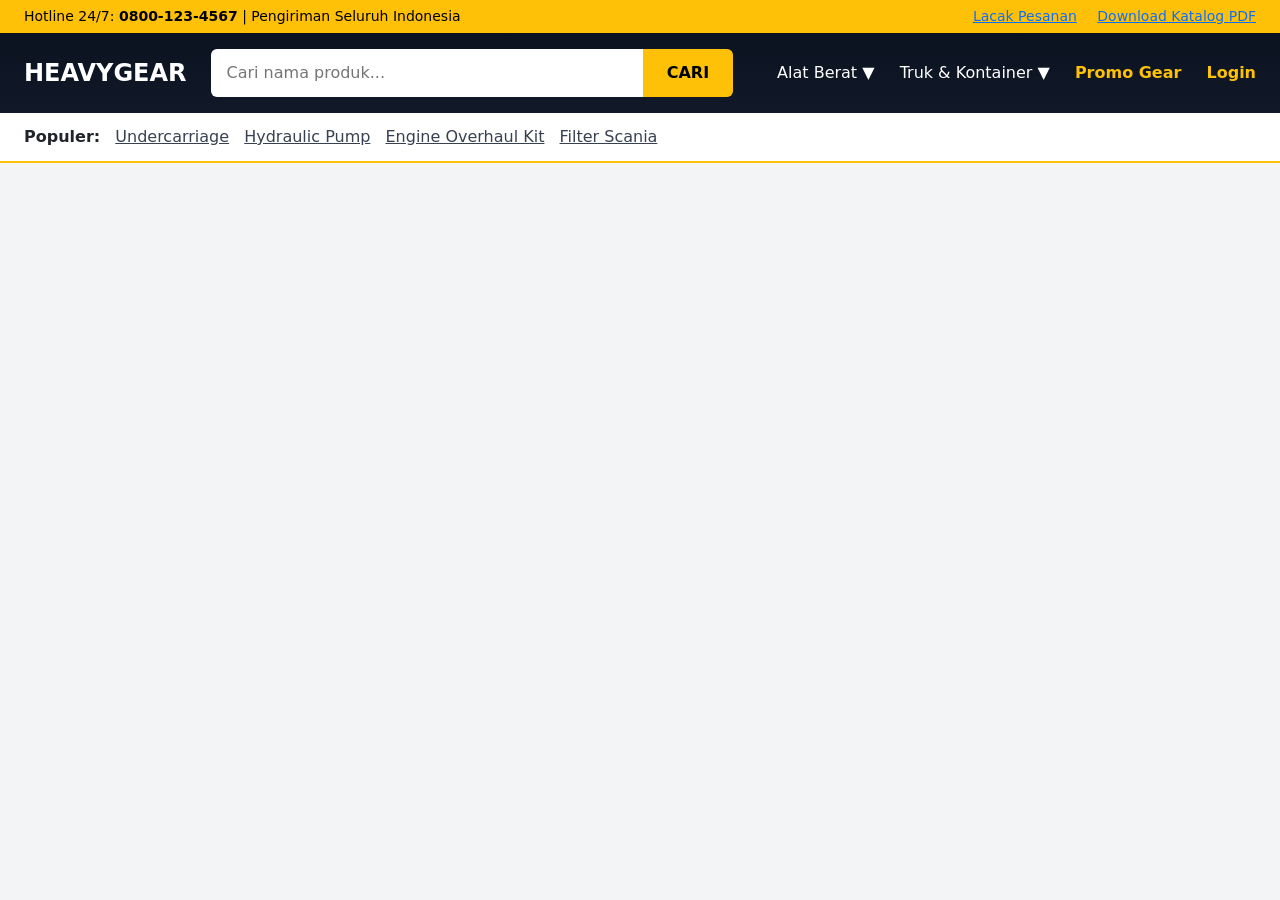
==== index.html @ 9221ed4e "update nav bar and themes" ====
<!DOCTYPE html>
<html lang="id">
<head>
<meta charset="UTF-8">
<meta name="viewport" content="width=device-width, initial-scale=1">
<title>Toko Sparepart Alat Berat</title>
<link href="https://cdn.jsdelivr.net/npm/bootstrap@5.3.2/dist/css/bootstrap.min.css" rel="stylesheet">
<link rel="stylesheet" href="assets/css/main.css">
</head>
<body>

<div id="navbar"></div>

<div class="container my-3">
  <div id="filter-bar"></div>
  <div class="row g-3" id="product-grid"></div>
</div>

<script type="module" src="assets/js/app.js"></script>
</body>
</html>
---- assets/css/main.css ----
:root {
  --primary-yellow: #ffc107;
  --dark-bg: #0b1220;
  --dark-bg-2: #111827;
  --text-light: #ffffff;
  --text-muted: #9ca3af;
}

/* RESET */
body {
  margin: 0;
  background: #f3f4f6;
  font-family: system-ui, -apple-system, BlinkMacSystemFont;
}

/* TOP INFO BAR */
.top-bar {
  background: var(--primary-yellow);
  color: #000;
  font-size: 14px;
  padding: 6px 24px;
  display: flex;
  justify-content: space-between;
}

/* HEADER */
.header {
  background: linear-gradient(
          180deg,
          var(--dark-bg),
          var(--dark-bg-2)
  );
  padding: 16px 24px;
}

/* BRAND */
.brand {
  font-size: 24px;
  font-weight: 800;
  color: var(--text-light);
}

/* SEARCH */
.search-container {
  display: flex;
  flex: 1;
  margin: 0 24px;
}

.search-container input {
  flex: 1;
  padding: 12px 16px;
  border-radius: 6px 0 0 6px;
  border: none;
}

.search-container button {
  background: var(--primary-yellow);
  color: #000;
  font-weight: 700;
  padding: 0 24px;
  border: none;
  border-radius: 0 6px 6px 0;
}

/* NAV LINKS */
.nav-links a {
  color: var(--text-light);
  margin-left: 20px;
  text-decoration: none;
  font-weight: 500;
}

.nav-links a.highlight {
  color: var(--primary-yellow);
  font-weight: 700;
}

/* POPULAR */
.popular {
  background: #fff;
  padding: 12px 24px;
  border-bottom: 2px solid var(--primary-yellow);
}

.popular span {
  font-weight: 600;
}

.popular a {
  margin-left: 10px;
  color: #374151;
  text-decoration: underline;
}

/* PRODUCT CARD */
.card {
  border-radius: 10px;
}

.price {
  color: #f97316;
  font-weight: 700;
}

.btn-order {
  background: var(--primary-yellow);
  color: #000;
  font-weight: 700;
  border-radius: 6px;
  border: 1px solid #eab308;
  padding: 8px 12px;
  transition: all 0.2s ease;
}

.btn-order:hover {
  background: #eab308;
  color: #000;
  transform: translateY(-1px);
}
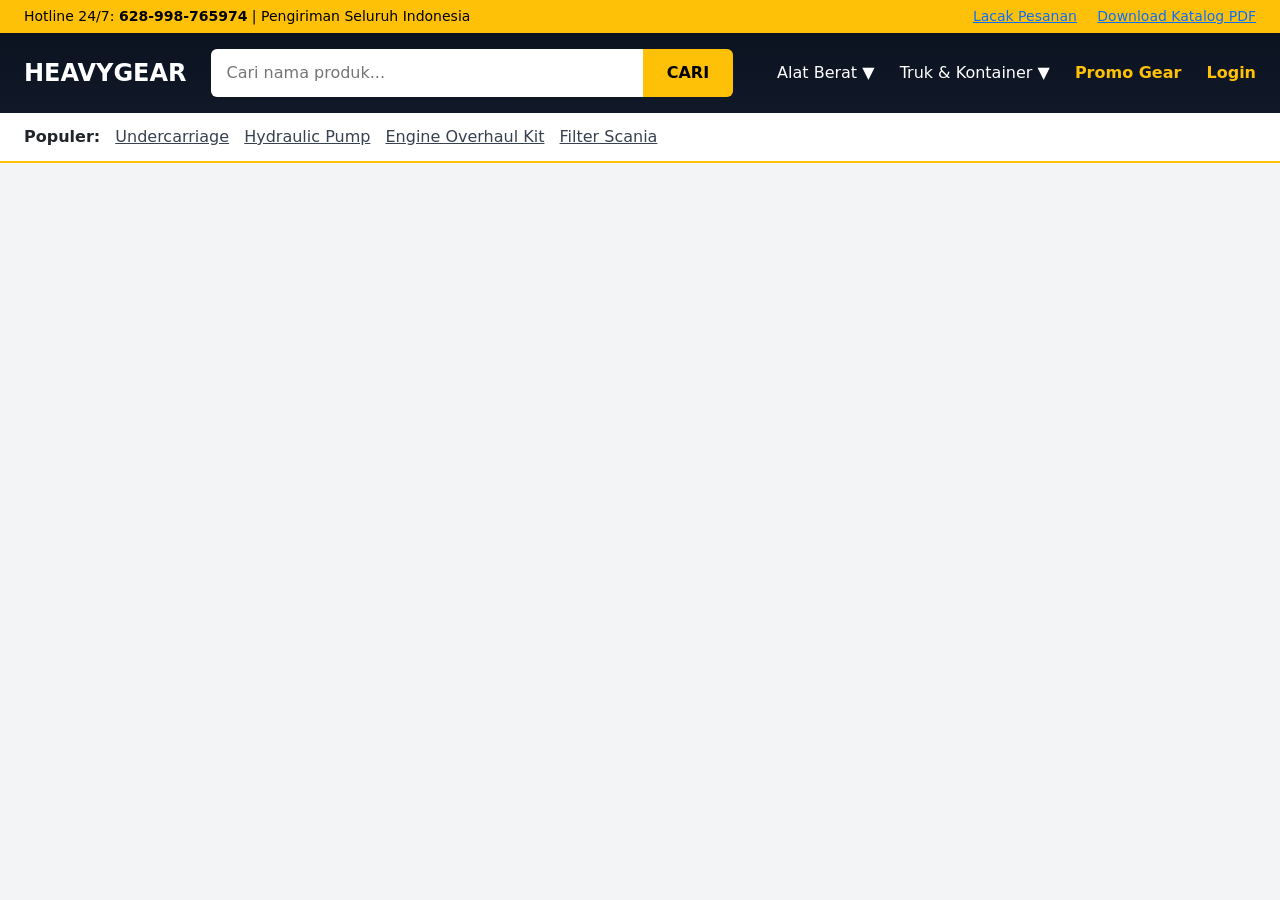
==== commit 04aa7f50: "- add lazzy load with IntersectionObserver - add loader when on load" ====
--- a/index.html
+++ b/index.html
@@ -14,6 +14,10 @@
 <div class="container my-3">
   <div id="filter-bar"></div>
   <div class="row g-3" id="product-grid"></div>
+  <div id="loader" class="text-center my-4 d-none">
+    <span class="spinner-border spinner-border-sm"></span>
+    <span class="ms-2">Memuat produk...</span>
+  </div>
 </div>
 
 <script type="module" src="assets/js/app.js"></script>
--- a/assets/css/main.css
+++ b/assets/css/main.css
@@ -103,6 +103,19 @@
   font-weight: 700;
 }
 
+.badge-category {
+  display: inline-block;
+  background: #1f2937;
+  color: #facc15;
+  font-size: 11px;
+  font-weight: 700;
+  padding: 4px 8px;
+  border-radius: 4px;
+  margin-bottom: 6px;
+  text-transform: uppercase;
+  letter-spacing: 0.4px;
+}
+
 .btn-order {
   background: var(--primary-yellow);
   color: #000;
@@ -118,3 +131,15 @@
   color: #000;
   transform: translateY(-1px);
 }
+
+.card-footer .btn {
+  font-weight: 600;
+  border-radius: 8px;
+  text-transform: none !important;
+}
+
+/* LOADER */
+#loader {
+  color: #374151;
+  font-size: 14px;
+}
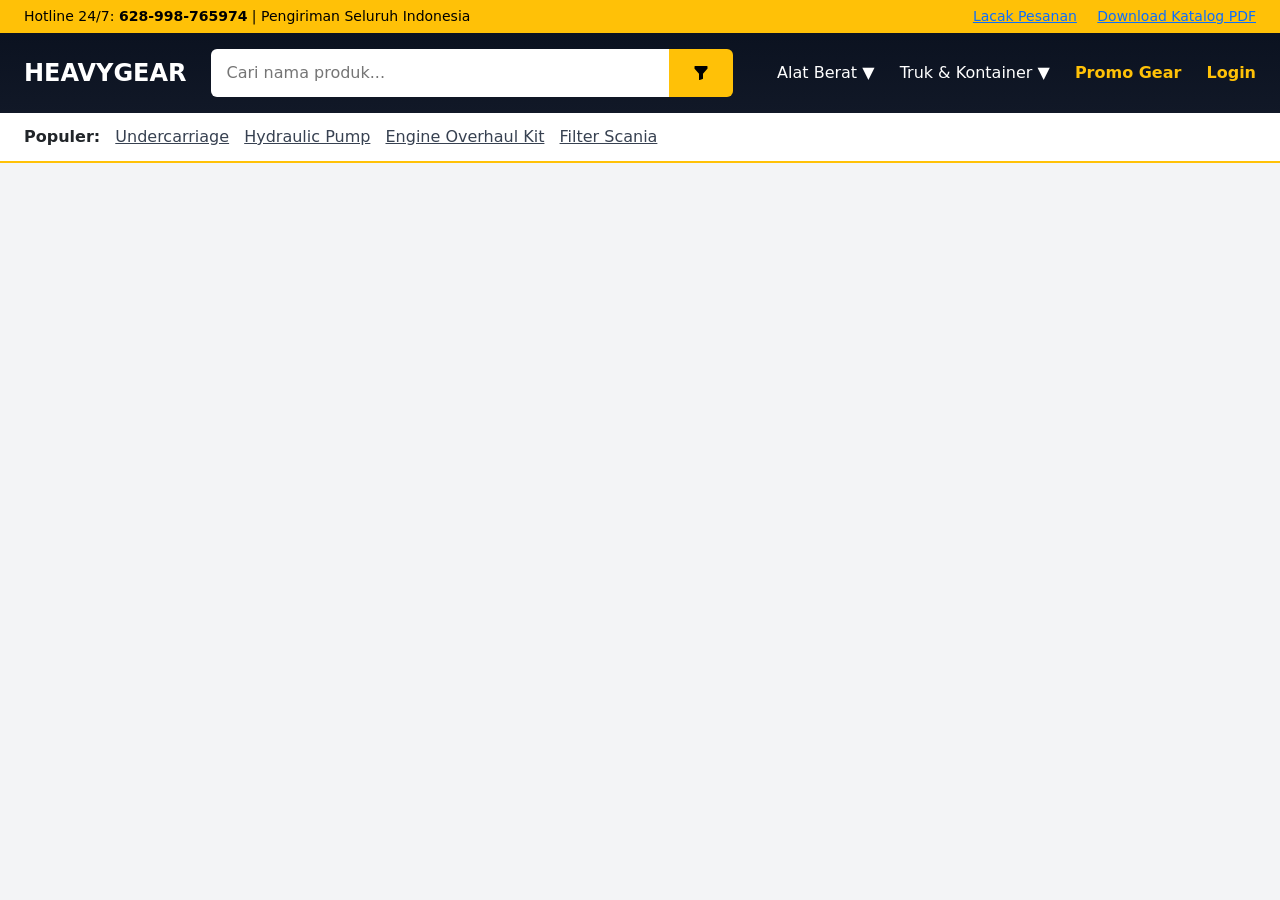
==== commit 2c924af3: "- add filter by kategori and price - add filter dialog - add logo" ====
--- a/index.html
+++ b/index.html
@@ -6,6 +6,9 @@
 <title>Toko Sparepart Alat Berat</title>
 <link href="https://cdn.jsdelivr.net/npm/bootstrap@5.3.2/dist/css/bootstrap.min.css" rel="stylesheet">
 <link rel="stylesheet" href="assets/css/main.css">
+<link rel="icon" href="assets/images/logo-transparant.png" type="image/x-icon">
+<link rel="shortcut icon" href="assets/images/logo-transparant.png" type="image/x-icon">
+<link rel="apple-touch-icon" sizes="180x180" href="assets/images/apple-touch-icon.png">
 </head>
 <body>
 
@@ -13,13 +16,16 @@
 
 <div class="container my-3">
   <div id="filter-bar"></div>
-  <div class="row g-3" id="product-grid"></div>
+  <div id="filterDialog"></div>
   <div id="loader" class="text-center my-4 d-none">
     <span class="spinner-border spinner-border-sm"></span>
     <span class="ms-2">Memuat produk...</span>
   </div>
+  <div class="row g-3" id="product-grid"></div>
 </div>
 
 <script type="module" src="assets/js/app.js"></script>
+<script src="https://cdn.jsdelivr.net/npm/@popperjs/core@2.11.8/dist/umd/popper.min.js"></script>
+<script src="https://cdn.jsdelivr.net/npm/bootstrap@5.3.2/dist/js/bootstrap.min.js"></script>
 </body>
 </html>
--- a/assets/css/main.css
+++ b/assets/css/main.css
@@ -11,6 +11,16 @@
   margin: 0;
   background: #f3f4f6;
   font-family: system-ui, -apple-system, BlinkMacSystemFont;
+}
+
+/* Filter Icon */
+.filter-icon {
+  display: inline-block;
+  width: 16px;
+  height: 16px;
+  background-color: currentColor;
+  -webkit-mask: url("data:image/svg+xml,%3Csvg xmlns='http://www.w3.org/2000/svg' viewBox='0 0 16 16'%3E%3Cpath d='M1.5 1.5A.5.5 0 0 1 2 1h12a.5.5 0 0 1 .5.5v2a.5.5 0 0 1-.128.334L10 8.692V13.5a.5.5 0 0 1-.342.474l-3 1A.5.5 0 0 1 6 14.5V8.692L1.628 3.834A.5.5 0 0 1 1.5 3.5v-2z'/%3E%3C/svg%3E") no-repeat center / contain;
+  mask: url("data:image/svg+xml,%3Csvg xmlns='http://www.w3.org/2000/svg' viewBox='0 0 16 16'%3E%3Cpath d='M1.5 1.5A.5.5 0 0 1 2 1h12a.5.5 0 0 1 .5.5v2a.5.5 0 0 1-.128.334L10 8.692V13.5a.5.5 0 0 1-.342.474l-3 1A.5.5 0 0 1 6 14.5V8.692L1.628 3.834A.5.5 0 0 1 1.5 3.5v-2z'/%3E%3C/svg%3E") no-repeat center / contain;
 }
 
 /* TOP INFO BAR */
@@ -143,3 +153,12 @@
   color: #374151;
   font-size: 14px;
 }
+
+.modal-content {
+  border-radius: 12px;
+}
+
+.modal-title {
+  font-weight: 600;
+}
+
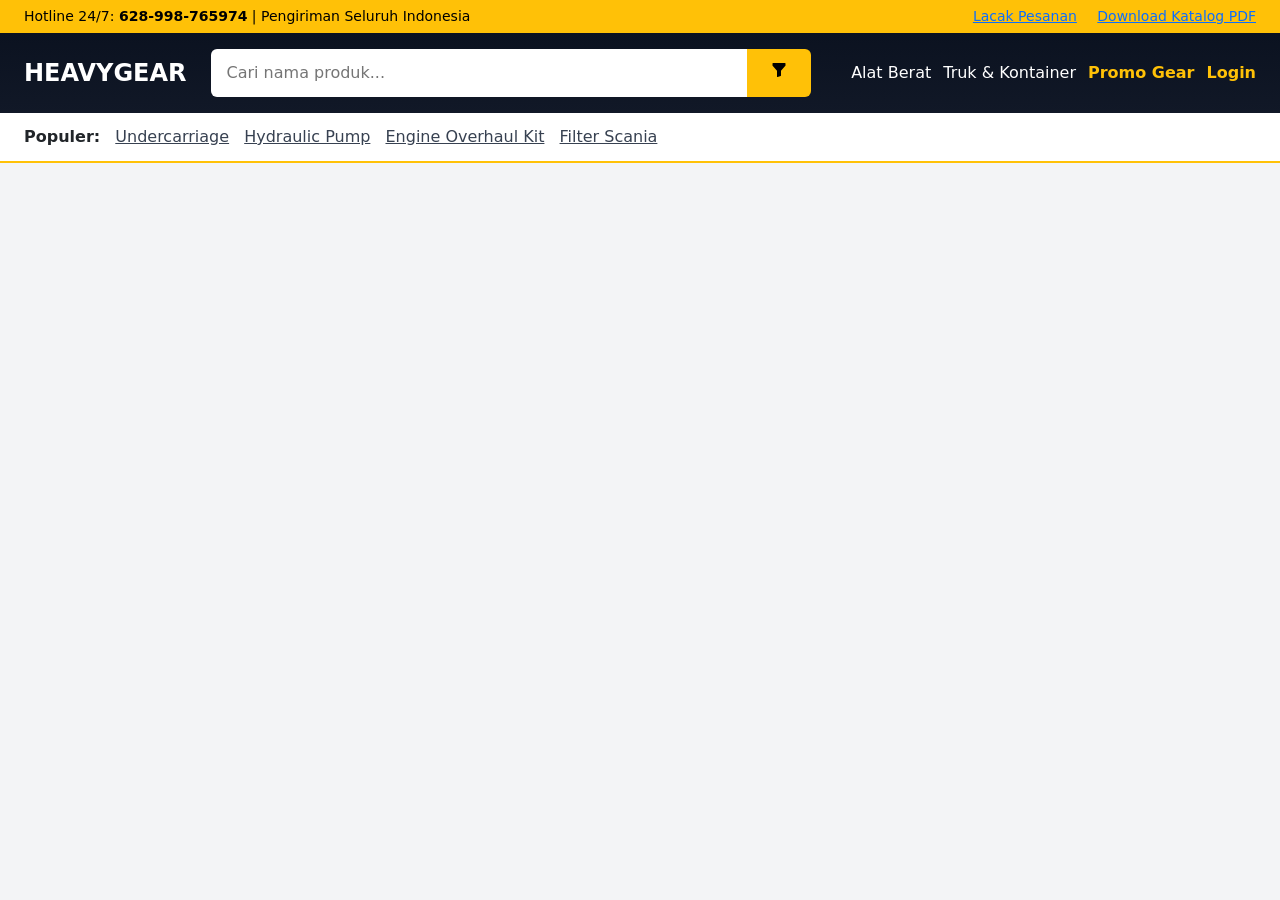
==== commit f7ed0d0f: "- update responsive screen when show on mobile - update css also" ====
--- a/index.html
+++ b/index.html
@@ -28,4 +28,4 @@
 <script src="https://cdn.jsdelivr.net/npm/@popperjs/core@2.11.8/dist/umd/popper.min.js"></script>
 <script src="https://cdn.jsdelivr.net/npm/bootstrap@5.3.2/dist/js/bootstrap.min.js"></script>
 </body>
-</html>+</html>
--- a/assets/css/main.css
+++ b/assets/css/main.css
@@ -35,12 +35,21 @@
 
 /* HEADER */
 .header {
-  background: linear-gradient(
-          180deg,
-          var(--dark-bg),
-          var(--dark-bg-2)
-  );
+  background: linear-gradient(180deg, var(--dark-bg), var(--dark-bg-2));
   padding: 16px 24px;
+  display: flex;
+  flex-wrap: wrap;
+  align-items: center;
+  gap: 0;
+}
+
+@media (max-width: 768px) {
+  .header {
+    padding: 16px;
+    flex-direction: column;
+    align-items: stretch;
+    gap: 12px;
+  }
 }
 
 /* BRAND */
@@ -48,13 +57,34 @@
   font-size: 24px;
   font-weight: 800;
   color: var(--text-light);
+  white-space: nowrap;
+  margin-right: 24px;
+  flex-shrink: 0;
+}
+
+@media (max-width: 768px) {
+  .brand {
+    margin: 0 0 8px 0;
+    text-align: center;
+    width: 100%;
+  }
 }
 
 /* SEARCH */
 .search-container {
   display: flex;
   flex: 1;
-  margin: 0 24px;
+  margin: 0 24px 0 0;
+  max-width: 600px;
+  min-width: 0;
+}
+
+@media (max-width: 768px) {
+  .search-container {
+    margin: 0;
+    width: 100%;
+    max-width: 100%;
+  }
 }
 
 .search-container input {
@@ -74,16 +104,48 @@
 }
 
 /* NAV LINKS */
+.nav-links {
+  display: flex;
+  align-items: center;
+  margin-left: auto;
+  flex-wrap: wrap;
+  gap: 12px;
+}
+
 .nav-links a {
   color: var(--text-light);
-  margin-left: 20px;
   text-decoration: none;
   font-weight: 500;
+  padding: 8px 0;
+  white-space: nowrap;
 }
 
 .nav-links a.highlight {
   color: var(--primary-yellow);
   font-weight: 700;
+}
+
+@media (max-width: 768px) {
+  .nav-links {
+    width: 100%;
+    flex-direction: column;
+    align-items: stretch;
+    margin: 12px 0 0 0;
+    gap: 8px;
+    border-top: 1px solid rgba(255, 255, 255, 0.1);
+    padding-top: 12px;
+  }
+
+  .nav-links a {
+    margin: 0;
+    padding: 10px 12px;
+    border-radius: 4px;
+    transition: background-color 0.2s;
+  }
+
+  .nav-links a:active {
+    background-color: rgba(255, 255, 255, 0.1);
+  }
 }
 
 /* POPULAR */
@@ -161,4 +223,3 @@
 .modal-title {
   font-weight: 600;
 }
-
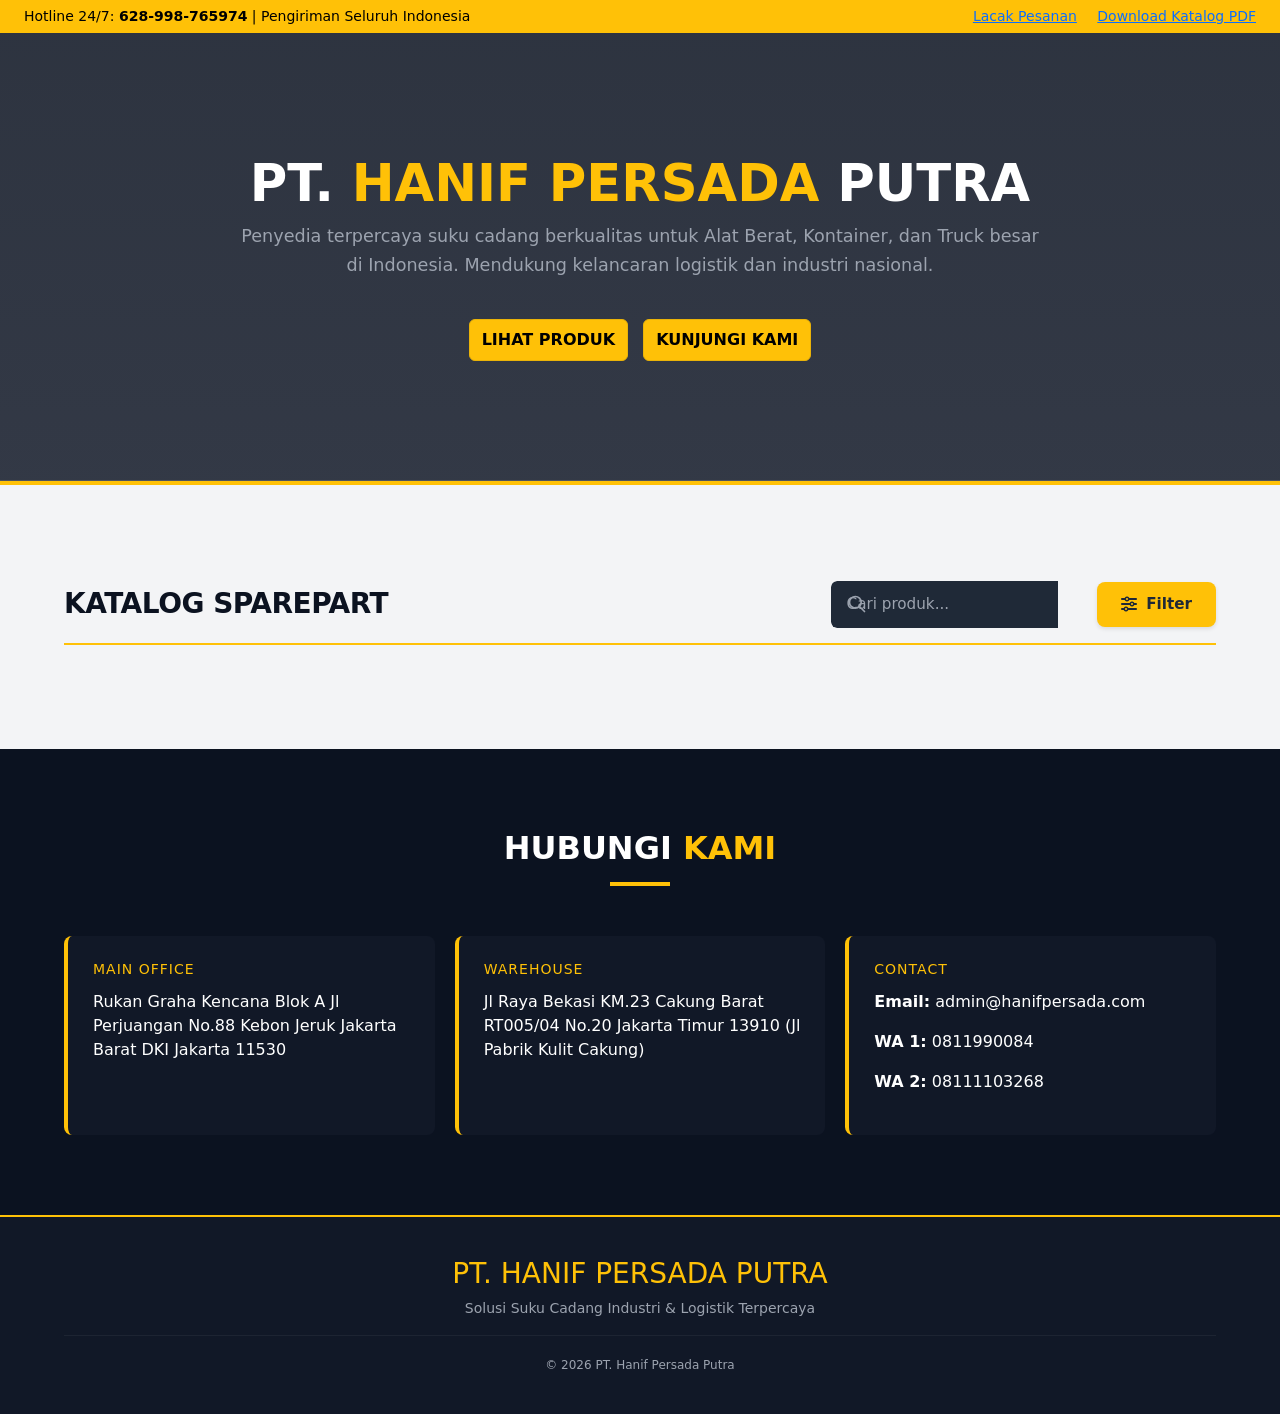
==== commit e3974b73: "- update index.html with new layout - enhance filter function with badge when filtering is implement" ====
--- a/index.html
+++ b/index.html
@@ -4,7 +4,8 @@
 <meta charset="UTF-8">
 <meta name="viewport" content="width=device-width, initial-scale=1">
 <title>Toko Sparepart Alat Berat</title>
-<link href="https://cdn.jsdelivr.net/npm/bootstrap@5.3.2/dist/css/bootstrap.min.css" rel="stylesheet">
+<link rel="stylesheet" href="https://cdn.jsdelivr.net/npm/bootstrap@5.3.2/dist/css/bootstrap.min.css">
+<link rel="stylesheet" href="https://cdnjs.cloudflare.com/ajax/libs/font-awesome/6.4.0/css/all.min.css">
 <link rel="stylesheet" href="assets/css/main.css">
 <link rel="icon" href="assets/images/logo-transparant.png" type="image/x-icon">
 <link rel="shortcut icon" href="assets/images/logo-transparant.png" type="image/x-icon">
@@ -13,16 +14,110 @@
 <body>
 
 <div id="navbar"></div>
+<div id="hero"></div>
 
-<div class="container my-3">
-  <div id="filter-bar"></div>
-  <div id="filterDialog"></div>
-  <div id="loader" class="text-center my-4 d-none">
-    <span class="spinner-border spinner-border-sm"></span>
-    <span class="ms-2">Memuat produk...</span>
+<!--<div class="catalog-header">-->
+<!--  <h2 style="font-weight:800;color:var(&#45;&#45;dark-bg);margin:0;">-->
+<!--    KATALOG SPAREPART-->
+<!--  </h2>-->
+<!--</div>-->
+
+<!--<div class="container my-3">-->
+<!--  <div id="filter-bar"></div>-->
+<!--  <div id="filterDialog"></div>-->
+<!--  <div id="loader" class="text-center my-4 d-none">-->
+<!--    <span class="spinner-border spinner-border-sm"></span>-->
+<!--    <span class="ms-2">Memuat produk...</span>-->
+<!--  </div>-->
+<!--  <div class="row g-3" id="product-grid"></div>-->
+<!--</div>-->
+
+<section class="catalog-container" id="katalog">
+
+  <div class="catalog-header d-flex justify-content-between align-items-center mb-4">
+    <h2 style="font-weight:800;color:var(--dark-bg);margin:0;">
+      KATALOG SPAREPART
+    </h2>
+    <div class="d-flex align-items-center" style="gap: 15px;">
+      <div class="search-container">
+        <input type="text" id="searchProduk" class="form-control" placeholder="Cari produk..." />
+      </div>
+      <button class="btn-filter position-relative" data-bs-toggle="modal" data-bs-target="#filterModal">
+        <i class="fas fa-sliders-h"></i>
+        <span>Filter</span>
+        <span id="filterBadge" class="filter-badge d-none"></span>
+      </button>
+    </div>
   </div>
-  <div class="row g-3" id="product-grid"></div>
-</div>
+
+  <div class="container my-3">
+
+    <div id="filter-bar"></div>
+    <div id="filterDialog"></div>
+
+    <div id="loader" class="text-center my-4" style="display: none;">
+      <div class="spinner-border text-warning" role="status">
+        <span class="visually-hidden">Loading...</span>
+      </div>
+      <span class="ms-2">Memuat produk...</span>
+    </div>
+
+    <div class="row g-3" id="product-grid"></div>
+
+  </div>
+</section>
+
+<!-- LOKASI -->
+<section id="lokasi" style="padding:80px 5%;background:var(--dark-bg);color:white;">
+
+  <div style="text-align:center;margin-bottom:50px;">
+    <h2 style="font-weight:800;font-size:2rem;">
+      HUBUNGI <span style="color:var(--primary-yellow);">KAMI</span>
+    </h2>
+    <div style="width:60px;height:4px;background:var(--primary-yellow);margin:15px auto;"></div>
+  </div>
+
+  <div class="info-grid">
+
+    <div class="info-card">
+      <h4>Main Office</h4>
+      <p>
+        Rukan Graha Kencana Blok A
+        Jl Perjuangan No.88
+        Kebon Jeruk Jakarta Barat
+        DKI Jakarta 11530
+      </p>
+    </div>
+
+    <div class="info-card">
+      <h4>Warehouse</h4>
+      <p>
+        Jl Raya Bekasi KM.23
+        Cakung Barat RT005/04 No.20
+        Jakarta Timur 13910
+        (Jl Pabrik Kulit Cakung)
+      </p>
+    </div>
+
+    <div class="info-card">
+      <h4>Contact</h4>
+      <p><b>Email:</b> admin@hanifpersada.com</p>
+      <p><b>WA 1:</b> 0811990084</p>
+      <p><b>WA 2:</b> 08111103268</p>
+    </div>
+
+  </div>
+</section>
+
+<footer style="background:var(--dark-bg-2);color:var(--text-light);padding:40px 5%;border-top:2px solid var(--primary-yellow);text-align:center;">
+  <h3 style="color:var(--primary-yellow);">PT. HANIF PERSADA PUTRA</h3>
+  <p style="color:var(--text-muted);font-size:14px;">
+    Solusi Suku Cadang Industri & Logistik Terpercaya
+  </p>
+  <div style="font-size:12px;color:var(--text-muted);border-top:1px solid rgba(255,255,255,.05);padding-top:20px;">
+    © 2026 PT. Hanif Persada Putra
+  </div>
+</footer>
 
 <script type="module" src="assets/js/app.js"></script>
 <script src="https://cdn.jsdelivr.net/npm/@popperjs/core@2.11.8/dist/umd/popper.min.js"></script>
--- a/assets/css/main.css
+++ b/assets/css/main.css
@@ -1,225 +1,483 @@
 :root {
-  --primary-yellow: #ffc107;
-  --dark-bg: #0b1220;
-  --dark-bg-2: #111827;
-  --text-light: #ffffff;
-  --text-muted: #9ca3af;
+    --primary-yellow: #ffc107;
+    --dark-bg: #0b1220;
+    --dark-bg-2: #111827;
+    --text-light: #ffffff;
+    --text-muted: #9ca3af;
 }
 
 /* RESET */
 body {
-  margin: 0;
-  background: #f3f4f6;
-  font-family: system-ui, -apple-system, BlinkMacSystemFont;
+    margin: 0;
+    background: #f3f4f6;
+    font-family: system-ui, -apple-system, BlinkMacSystemFont;
 }
 
 /* Filter Icon */
 .filter-icon {
-  display: inline-block;
-  width: 16px;
-  height: 16px;
-  background-color: currentColor;
-  -webkit-mask: url("data:image/svg+xml,%3Csvg xmlns='http://www.w3.org/2000/svg' viewBox='0 0 16 16'%3E%3Cpath d='M1.5 1.5A.5.5 0 0 1 2 1h12a.5.5 0 0 1 .5.5v2a.5.5 0 0 1-.128.334L10 8.692V13.5a.5.5 0 0 1-.342.474l-3 1A.5.5 0 0 1 6 14.5V8.692L1.628 3.834A.5.5 0 0 1 1.5 3.5v-2z'/%3E%3C/svg%3E") no-repeat center / contain;
-  mask: url("data:image/svg+xml,%3Csvg xmlns='http://www.w3.org/2000/svg' viewBox='0 0 16 16'%3E%3Cpath d='M1.5 1.5A.5.5 0 0 1 2 1h12a.5.5 0 0 1 .5.5v2a.5.5 0 0 1-.128.334L10 8.692V13.5a.5.5 0 0 1-.342.474l-3 1A.5.5 0 0 1 6 14.5V8.692L1.628 3.834A.5.5 0 0 1 1.5 3.5v-2z'/%3E%3C/svg%3E") no-repeat center / contain;
+    display: inline-block;
+    width: 16px;
+    height: 16px;
+    background-color: currentColor;
+    -webkit-mask: url("data:image/svg+xml,%3Csvg xmlns='http://www.w3.org/2000/svg' viewBox='0 0 16 16'%3E%3Cpath d='M1.5 1.5A.5.5 0 0 1 2 1h12a.5.5 0 0 1 .5.5v2a.5.5 0 0 1-.128.334L10 8.692V13.5a.5.5 0 0 1-.342.474l-3 1A.5.5 0 0 1 6 14.5V8.692L1.628 3.834A.5.5 0 0 1 1.5 3.5v-2z'/%3E%3C/svg%3E") no-repeat center;
+    -webkit-mask-size: contain;
+    mask: url("data:image/svg+xml,%3Csvg xmlns='http://www.w3.org/2000/svg' viewBox='0 0 16 16'%3E%3Cpath d='M1.5 1.5A.5.5 0 0 1 2 1h12a.5.5 0 0 1 .5.5v2a.5.5 0 0 1-.128.334L10 8.692V13.5a.5.5 0 0 1-.342.474l-3 1A.5.5 0 0 1 6 14.5V8.692L1.628 3.834A.5.5 0 0 1 1.5 3.5v-2z'/%3E%3C/svg%3E") no-repeat center;
+    mask-size: contain;
 }
 
 /* TOP INFO BAR */
 .top-bar {
-  background: var(--primary-yellow);
-  color: #000;
-  font-size: 14px;
-  padding: 6px 24px;
+    background: var(--primary-yellow);
+    color: #000;
+    font-size: 14px;
+    padding: 6px 24px;
+    display: flex;
+    justify-content: space-between;
+}
+
+/* Catalog Header */
+.catalog-header {
+    display: flex;
+    justify-content: space-between;
+    align-items: center;
+    margin-bottom: 2rem;
+    flex-wrap: wrap;
+    gap: 1.5rem;
+    padding: 1rem 0;
+    border-bottom: 1px solid #1f2937;
+}
+
+.catalog-header h2 {
+    margin: 0;
+    font-size: 1.75rem;
+    color: var(--text-light);
+    font-weight: 700;
+    letter-spacing: -0.5px;
+}
+
+/* Search and Filter Components */
+.search-container {
+    flex: 1;
+    max-width: 600px;
+}
+
+.search-container input {
+    width: 100%;
+    padding: 0.7rem 3rem 0.7rem 1rem;
+    border: 2px solid #374151;
+    border-radius: 8px;
+    background-color: #1f2937;
+    color: #f3f4f6;
+    font-size: 0.95rem;
+    transition: all 0.3s ease;
+    background-image: url("data:image/svg+xml,%3Csvg xmlns='http://www.w3.org/2000/svg' class='h-5 w-5' fill='none' viewBox='0 0 24 24' stroke='%239ca3af'%3E%3Cpath stroke-linecap='round' stroke-linejoin='round' stroke-width='2' d='M21 21l-6-6m2-5a7 7 0 11-14 0 7 7 0 0114 0z' /%3E%3C/svg%3E");
+    background-repeat: no-repeat;
+    background-position: 1rem center;
+    background-size: 1.25rem;
+}
+
+.search-container input:focus {
+    outline: none;
+    border-color: var(--primary-yellow);
+    box-shadow: 0 0 0 3px rgba(251, 191, 36, 0.2);
+    background-color: #1f2937;
+}
+
+.search-container input::placeholder {
+    color: #9ca3af;
+    font-weight: 400;
+}
+
+.btn-filter {
+    position: relative;
+    display: inline-flex;
+    align-items: center;
+    gap: 0.6rem;
+    background-color: var(--primary-yellow);
+    color: #1f2937;
+    border: none;
+    padding: 0.7rem 1.5rem;
+    border-radius: 8px;
+    font-weight: 600;
+    font-size: 0.95rem;
+    cursor: pointer;
+    transition: all 0.3s ease;
+    box-shadow: 0 2px 4px rgba(0, 0, 0, 0.1);
+}
+
+.filter-badge {
+    position: absolute;
+    top: -5px;
+    right: -5px;
+    background-color: #e53e3e;
+    color: white;
+    border-radius: 50%;
+    width: 18px;
+    height: 18px;
+    font-size: 10px;
+    display: flex;
+    align-items: center;
+    justify-content: center;
+    line-height: 1;
+}
+
+.btn-filter:hover {
+    background-color: #e6b800;
+    transform: translateY(-2px);
+    box-shadow: 0 4px 8px rgba(0, 0, 0, 0.15);
+}
+
+.btn-filter:active {
+    transform: translateY(0);
+    box-shadow: 0 2px 4px rgba(0, 0, 0, 0.1);
+}
+
+.btn-filter i {
+    font-size: 1rem;
+}
+
+@media (max-width: 768px) {
+    .catalog-header {
+        flex-direction: column;
+        align-items: stretch;
+        gap: 1.25rem;
+        padding: 1rem 0 1.5rem;
+    }
+    
+    .catalog-header h2 {
+        font-size: 1.5rem;
+        margin-bottom: 0.5rem;
+    }
+    
+    .search-container {
+        width: 100%;
+        max-width: 100%;
+    }
+    
+    .btn-filter {
+        width: 100%;
+        justify-content: center;
+        padding: 0.75rem 1.5rem;
+    }
+}
+
+/* SEARCH */
+.search-container {
+    display: flex;
+    flex: 1;
+    margin: 0 24px 0 0;
+    max-width: 600px;
+    min-width: 0;
+}
+
+@media (max-width: 768px) {
+    .search-container {
+        margin: 0;
+        width: 100%;
+        max-width: 100%;
+    }
+}
+
+.search-container input {
+    flex: 1;
+    padding: 12px 16px;
+    border-radius: 6px 0 0 6px;
+    border: none;
+}
+
+.search-container button {
+    background: var(--primary-yellow);
+    color: #000;
+    font-weight: 700;
+    padding: 0 24px;
+    border: none;
+    border-radius: 0 6px 6px 0;
+}
+
+    .nav-links a:active {
+        background-color: rgba(255, 255, 255, 0.1);
+    }
+
+/* POPULAR */
+.popular {
+    background: #fff;
+    padding: 12px 24px;
+    border-bottom: 2px solid var(--primary-yellow);
+}
+
+.popular span {
+    font-weight: 600;
+}
+
+.popular a {
+    margin-left: 10px;
+    color: #374151;
+    text-decoration: underline;
+}
+
+/* PRODUCT CARD */
+.card {
+    border-radius: 10px;
+}
+
+.price {
+    color: #f97316;
+    font-weight: 700;
+}
+
+.badge-category {
+    display: inline-block;
+    background: #1f2937;
+    color: #facc15;
+    font-size: 11px;
+    font-weight: 700;
+    padding: 4px 8px;
+    border-radius: 4px;
+    margin-bottom: 6px;
+    text-transform: uppercase;
+    letter-spacing: 0.4px;
+}
+
+.btn-order {
+    background: var(--primary-yellow);
+    color: #000;
+    font-weight: 700;
+    text-decoration: none;
+    text-align: center;
+    display: inline-flex;
+    align-items: center;
+    justify-content: center;
+    border-radius: 6px;
+    border: 1px solid #eab308;
+    padding: 8px 12px;
+    transition: all 0.2s ease;
+}
+
+.btn-order:hover {
+    background: #eab308;
+    color: #000;
+    transform: translateY(-1px);
+}
+
+.card-footer .btn {
+    font-weight: 600;
+    border-radius: 8px;
+    text-transform: none !important;
+}
+
+/* LOADER */
+#loader {
+    color: #374151;
+    font-size: 14px;
+}
+
+.modal-content {
+    border-radius: 12px;
+}
+
+.modal-title {
+    font-weight: 600;
+}
+
+/* ===================== FILTER MODAL (THEMED) ===================== */
+.filter-modal .modal-content {
+    border-radius: 12px;
+    overflow: hidden;
+}
+
+/* Header */
+.filter-modal .modal-header {
+    background: linear-gradient(180deg, var(--dark-bg), var(--dark-bg-2));
+    border-bottom: 2px solid var(--primary-yellow);
+}
+
+.filter-modal .filter-header {
   display: flex;
   justify-content: space-between;
-}
-
-/* HEADER */
-.header {
-  background: linear-gradient(180deg, var(--dark-bg), var(--dark-bg-2));
-  padding: 16px 24px;
-  display: flex;
-  flex-wrap: wrap;
   align-items: center;
-  gap: 0;
-}
-
-@media (max-width: 768px) {
-  .header {
+  padding: 14px 16px;
+  background: linear-gradient(
+          180deg,
+          var(--dark-bg),
+          var(--dark-bg-2)
+  );
+  border-bottom: 2px solid var(--primary-yellow);
+}
+
+.filter-modal .modal-title {
+    color: var(--text-light);
+    font-weight: 700;
+}
+
+/* Body */
+.filter-modal .modal-body {
     padding: 16px;
-    flex-direction: column;
-    align-items: stretch;
-    gap: 12px;
-  }
-}
-
-/* BRAND */
-.brand {
-  font-size: 24px;
-  font-weight: 800;
-  color: var(--text-light);
-  white-space: nowrap;
-  margin-right: 24px;
-  flex-shrink: 0;
-}
-
-@media (max-width: 768px) {
-  .brand {
-    margin: 0 0 8px 0;
+}
+
+.filter-modal label {
+    font-size: 12px;
+    font-weight: 600;
+    color: var(--text-muted);
+}
+
+/* Inputs */
+.filter-modal .form-control, .filter-modal .form-select {
+    border-radius: 6px;
+    border: 1px solid #d1d5db;
+    font-size: 13px;
+}
+
+.filter-modal .form-control:focus, .filter-modal .form-select:focus {
+    border-color: var(--primary-yellow);
+    box-shadow: 0 0 0 0.15rem rgba(255, 193, 7, 0.25);
+}
+
+/* Footer */
+.filter-modal .modal-footer {
+    padding: 12px 16px 16px;
+}
+
+.filter-modal .btn-apply-filter {
+    background: var(--primary-yellow);
+    color: #000;
+    font-weight: 700;
+    border-radius: 6px;
+    border: 1px solid #eab308;
+}
+
+.filter-modal .btn-apply-filter:hover {
+    background: #eab308;
+}
+
+/* Mobile fine-tune */
+@media (max-width: 576px) {
+    .filter-modal .modal-dialog {
+        margin: 12px;
+    }
+}
+
+/* COMPANY PROFILE */
+.company-header {
+    background: linear-gradient(
+            180deg,
+            var(--dark-bg),
+            var(--dark-bg-2)
+    );
+    border-bottom: 2px solid var(--primary-yellow);
+}
+
+.company-header h4 {
+    color: var(--text-light);
+}
+
+.hero-industrial {
+    background:
+            linear-gradient(rgba(11,18,32,.85), rgba(17,24,39,.85)),
+            url('https://images.unsplash.com/photo-1586528116311-ad8dd3c8310d');
+    background-size: cover;
+    background-position: center;
+    padding: 120px 24px;
     text-align: center;
-    width: 100%;
-  }
-}
-
-/* SEARCH */
-.search-container {
-  display: flex;
-  flex: 1;
-  margin: 0 24px 0 0;
-  max-width: 600px;
-  min-width: 0;
-}
-
-@media (max-width: 768px) {
-  .search-container {
-    margin: 0;
-    width: 100%;
-    max-width: 100%;
-  }
-}
-
-.search-container input {
-  flex: 1;
-  padding: 12px 16px;
-  border-radius: 6px 0 0 6px;
-  border: none;
-}
-
-.search-container button {
-  background: var(--primary-yellow);
-  color: #000;
-  font-weight: 700;
-  padding: 0 24px;
-  border: none;
-  border-radius: 0 6px 6px 0;
-}
-
-/* NAV LINKS */
-.nav-links {
-  display: flex;
-  align-items: center;
-  margin-left: auto;
-  flex-wrap: wrap;
-  gap: 12px;
-}
-
-.nav-links a {
-  color: var(--text-light);
-  text-decoration: none;
-  font-weight: 500;
-  padding: 8px 0;
-  white-space: nowrap;
-}
-
-.nav-links a.highlight {
-  color: var(--primary-yellow);
-  font-weight: 700;
-}
-
-@media (max-width: 768px) {
-  .nav-links {
-    width: 100%;
-    flex-direction: column;
-    align-items: stretch;
-    margin: 12px 0 0 0;
-    gap: 8px;
-    border-top: 1px solid rgba(255, 255, 255, 0.1);
-    padding-top: 12px;
-  }
-
-  .nav-links a {
-    margin: 0;
-    padding: 10px 12px;
-    border-radius: 4px;
-    transition: background-color 0.2s;
-  }
-
-  .nav-links a:active {
-    background-color: rgba(255, 255, 255, 0.1);
-  }
-}
-
-/* POPULAR */
-.popular {
-  background: #fff;
-  padding: 12px 24px;
-  border-bottom: 2px solid var(--primary-yellow);
-}
-
-.popular span {
-  font-weight: 600;
-}
-
-.popular a {
-  margin-left: 10px;
-  color: #374151;
-  text-decoration: underline;
-}
-
-/* PRODUCT CARD */
-.card {
-  border-radius: 10px;
-}
-
-.price {
-  color: #f97316;
-  font-weight: 700;
-}
-
-.badge-category {
-  display: inline-block;
-  background: #1f2937;
-  color: #facc15;
-  font-size: 11px;
-  font-weight: 700;
-  padding: 4px 8px;
-  border-radius: 4px;
-  margin-bottom: 6px;
-  text-transform: uppercase;
-  letter-spacing: 0.4px;
-}
-
-.btn-order {
-  background: var(--primary-yellow);
-  color: #000;
-  font-weight: 700;
-  border-radius: 6px;
-  border: 1px solid #eab308;
-  padding: 8px 12px;
-  transition: all 0.2s ease;
-}
-
-.btn-order:hover {
-  background: #eab308;
-  color: #000;
-  transform: translateY(-1px);
-}
-
-.card-footer .btn {
-  font-weight: 600;
-  border-radius: 8px;
-  text-transform: none !important;
-}
-
-/* LOADER */
-#loader {
-  color: #374151;
-  font-size: 14px;
-}
-
-.modal-content {
-  border-radius: 12px;
-}
-
-.modal-title {
-  font-weight: 600;
-}
+    color: var(--text-light);
+    border-bottom: 4px solid var(--primary-yellow);
+}
+
+.hero-industrial h1 {
+    font-size: clamp(2rem,5vw,3.2rem);
+    font-weight: 800;
+}
+
+.hero-industrial span {
+    color: var(--primary-yellow);
+}
+
+.hero-desc {
+    max-width: 800px;
+    margin: 0 auto 2.5rem;
+    color: var(--text-muted);
+    font-size: 1.1rem;
+    line-height: 1.6;
+}
+
+.hero-cta {
+    display: flex;
+    justify-content: center;
+    align-items: center;
+    gap: 15px;
+    flex-wrap: wrap;
+}
+
+.btn-outline {
+    padding: 15px 35px;
+    border: 2px solid white;
+    color: white;
+    text-decoration: none;
+    text-align: center;
+    display: inline-flex;
+    align-items: center;
+    justify-content: center;
+    border-radius: 6px;
+    transition: all 0.2s ease;
+}
+
+.catalog-container {
+    padding: 80px 5%;
+    background: #f3f4f6;
+}
+
+.catalog-header {
+    display: flex;
+    justify-content: space-between;
+    align-items: center;
+    margin-bottom: 30px;
+    padding-bottom: 15px;
+    border-bottom: 2px solid var(--primary-yellow);
+}
+
+.company-section {
+    padding: 80px 5%;
+    background: var(--dark-bg);
+    color: white;
+}
+
+.company-title {
+    text-align: center;
+    margin-bottom: 50px;
+}
+
+.company-title h2 {
+    font-weight: 800;
+    font-size: 2rem;
+}
+
+.company-title span {
+    color: var(--primary-yellow);
+}
+
+.company-title .line {
+    width: 60px;
+    height: 4px;
+    background: var(--primary-yellow);
+    margin: 15px auto;
+}
+
+.info-grid {
+    display: grid;
+    grid-template-columns: repeat(auto-fit,minmax(300px,1fr));
+    gap: 20px;
+}
+
+.info-card {
+    background: var(--dark-bg-2);
+    padding: 25px;
+    border-left: 4px solid var(--primary-yellow);
+    border-radius: 8px;
+}
+
+.info-card h4 {
+    color: var(--primary-yellow);
+    margin-bottom: 12px;
+    text-transform: uppercase;
+    font-size: 14px;
+    letter-spacing: 1px;
+}
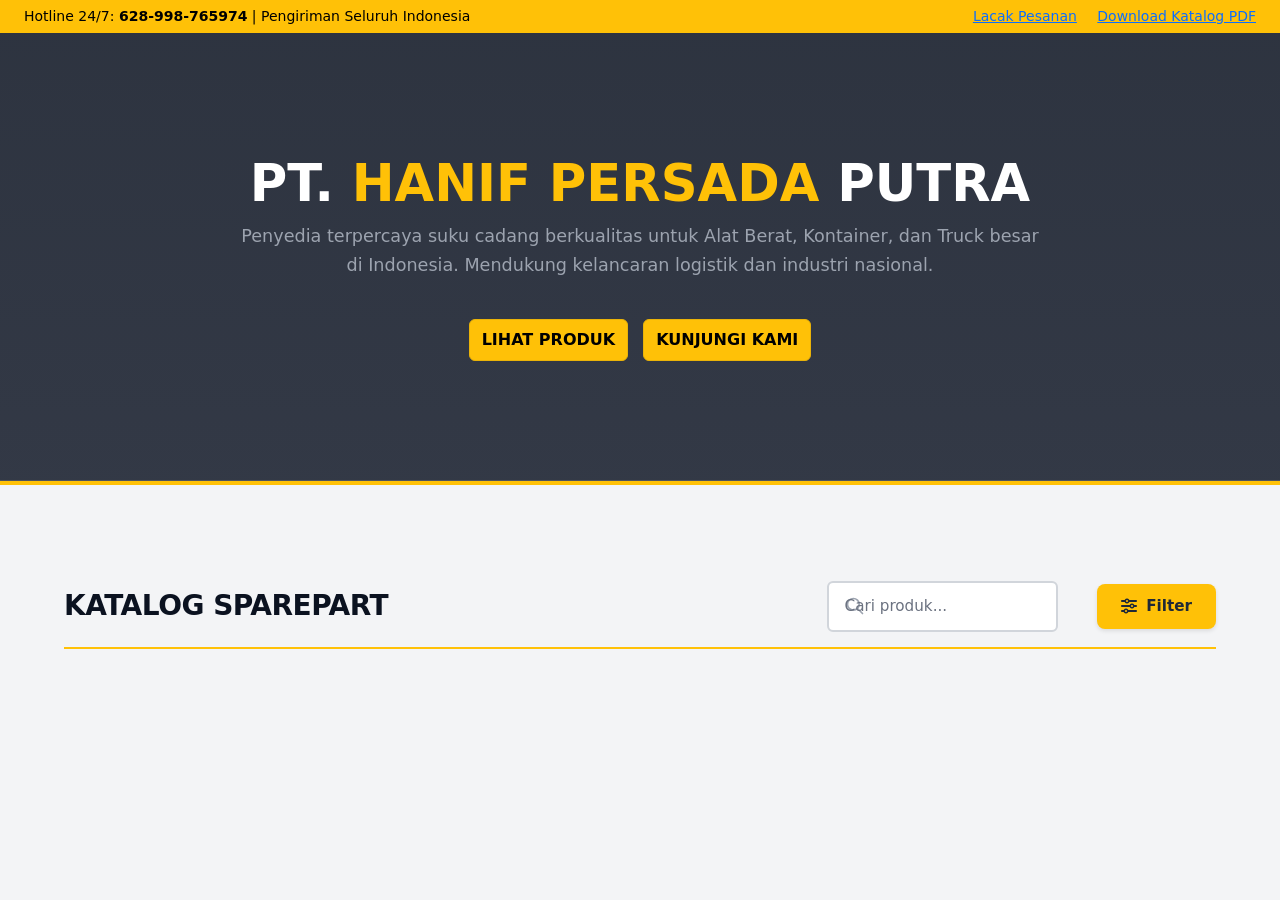
==== commit 024436b8: "- remove unused code - update css for filter text - update badges condition - move to new html file " ====
--- a/index.html
+++ b/index.html
@@ -15,22 +15,6 @@
 
 <div id="navbar"></div>
 <div id="hero"></div>
-
-<!--<div class="catalog-header">-->
-<!--  <h2 style="font-weight:800;color:var(&#45;&#45;dark-bg);margin:0;">-->
-<!--    KATALOG SPAREPART-->
-<!--  </h2>-->
-<!--</div>-->
-
-<!--<div class="container my-3">-->
-<!--  <div id="filter-bar"></div>-->
-<!--  <div id="filterDialog"></div>-->
-<!--  <div id="loader" class="text-center my-4 d-none">-->
-<!--    <span class="spinner-border spinner-border-sm"></span>-->
-<!--    <span class="ms-2">Memuat produk...</span>-->
-<!--  </div>-->
-<!--  <div class="row g-3" id="product-grid"></div>-->
-<!--</div>-->
 
 <section class="catalog-container" id="katalog">
 
@@ -68,56 +52,7 @@
 </section>
 
 <!-- LOKASI -->
-<section id="lokasi" style="padding:80px 5%;background:var(--dark-bg);color:white;">
-
-  <div style="text-align:center;margin-bottom:50px;">
-    <h2 style="font-weight:800;font-size:2rem;">
-      HUBUNGI <span style="color:var(--primary-yellow);">KAMI</span>
-    </h2>
-    <div style="width:60px;height:4px;background:var(--primary-yellow);margin:15px auto;"></div>
-  </div>
-
-  <div class="info-grid">
-
-    <div class="info-card">
-      <h4>Main Office</h4>
-      <p>
-        Rukan Graha Kencana Blok A
-        Jl Perjuangan No.88
-        Kebon Jeruk Jakarta Barat
-        DKI Jakarta 11530
-      </p>
-    </div>
-
-    <div class="info-card">
-      <h4>Warehouse</h4>
-      <p>
-        Jl Raya Bekasi KM.23
-        Cakung Barat RT005/04 No.20
-        Jakarta Timur 13910
-        (Jl Pabrik Kulit Cakung)
-      </p>
-    </div>
-
-    <div class="info-card">
-      <h4>Contact</h4>
-      <p><b>Email:</b> admin@hanifpersada.com</p>
-      <p><b>WA 1:</b> 0811990084</p>
-      <p><b>WA 2:</b> 08111103268</p>
-    </div>
-
-  </div>
-</section>
-
-<footer style="background:var(--dark-bg-2);color:var(--text-light);padding:40px 5%;border-top:2px solid var(--primary-yellow);text-align:center;">
-  <h3 style="color:var(--primary-yellow);">PT. HANIF PERSADA PUTRA</h3>
-  <p style="color:var(--text-muted);font-size:14px;">
-    Solusi Suku Cadang Industri & Logistik Terpercaya
-  </p>
-  <div style="font-size:12px;color:var(--text-muted);border-top:1px solid rgba(255,255,255,.05);padding-top:20px;">
-    © 2026 PT. Hanif Persada Putra
-  </div>
-</footer>
+<div id="contact-footer"></div>
 
 <script type="module" src="assets/js/app.js"></script>
 <script src="https://cdn.jsdelivr.net/npm/@popperjs/core@2.11.8/dist/umd/popper.min.js"></script>
--- a/assets/css/main.css
+++ b/assets/css/main.css
@@ -59,6 +59,7 @@
 .search-container {
     flex: 1;
     max-width: 600px;
+    position: relative;
 }
 
 .search-container input {
@@ -80,12 +81,13 @@
     outline: none;
     border-color: var(--primary-yellow);
     box-shadow: 0 0 0 3px rgba(251, 191, 36, 0.2);
-    background-color: #1f2937;
+    background-color: white;
 }
 
 .search-container input::placeholder {
-    color: #9ca3af;
+    color: #6b7280;
     font-weight: 400;
+    opacity: 1;
 }
 
 .btn-filter {
@@ -181,8 +183,10 @@
 .search-container input {
     flex: 1;
     padding: 12px 16px;
-    border-radius: 6px 0 0 6px;
-    border: none;
+    border-radius: 6px;
+    border: 2px solid #d1d5db;
+    color: #1f2937;
+    background-color: white;
 }
 
 .search-container button {
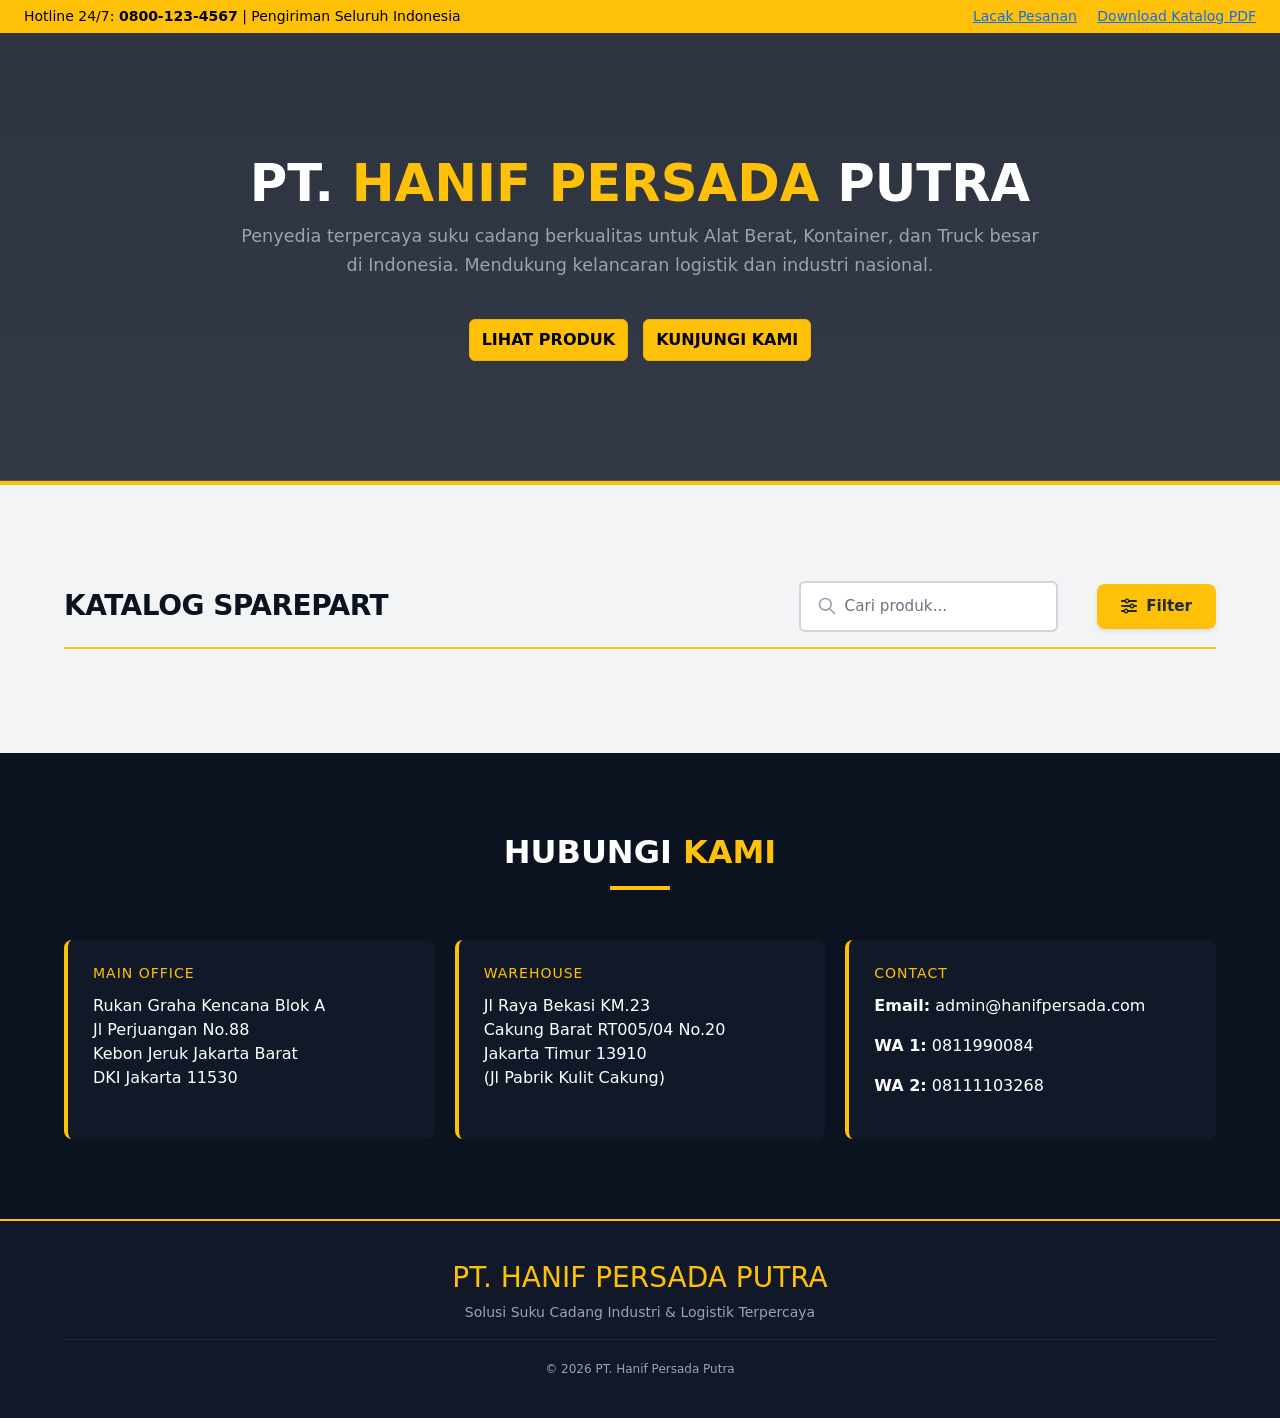
==== commit 6183b2e5: "- register new image - fixing loading progress - update css for search product field" ====
--- a/index.html
+++ b/index.html
@@ -51,7 +51,7 @@
   </div>
 </section>
 
-<!-- LOKASI -->
+<!-- FOOTER -->
 <div id="contact-footer"></div>
 
 <script type="module" src="assets/js/app.js"></script>
--- a/assets/css/main.css
+++ b/assets/css/main.css
@@ -485,3 +485,7 @@
     font-size: 14px;
     letter-spacing: 1px;
 }
+
+#searchProduk {
+    padding-left: 2.75rem;
+}
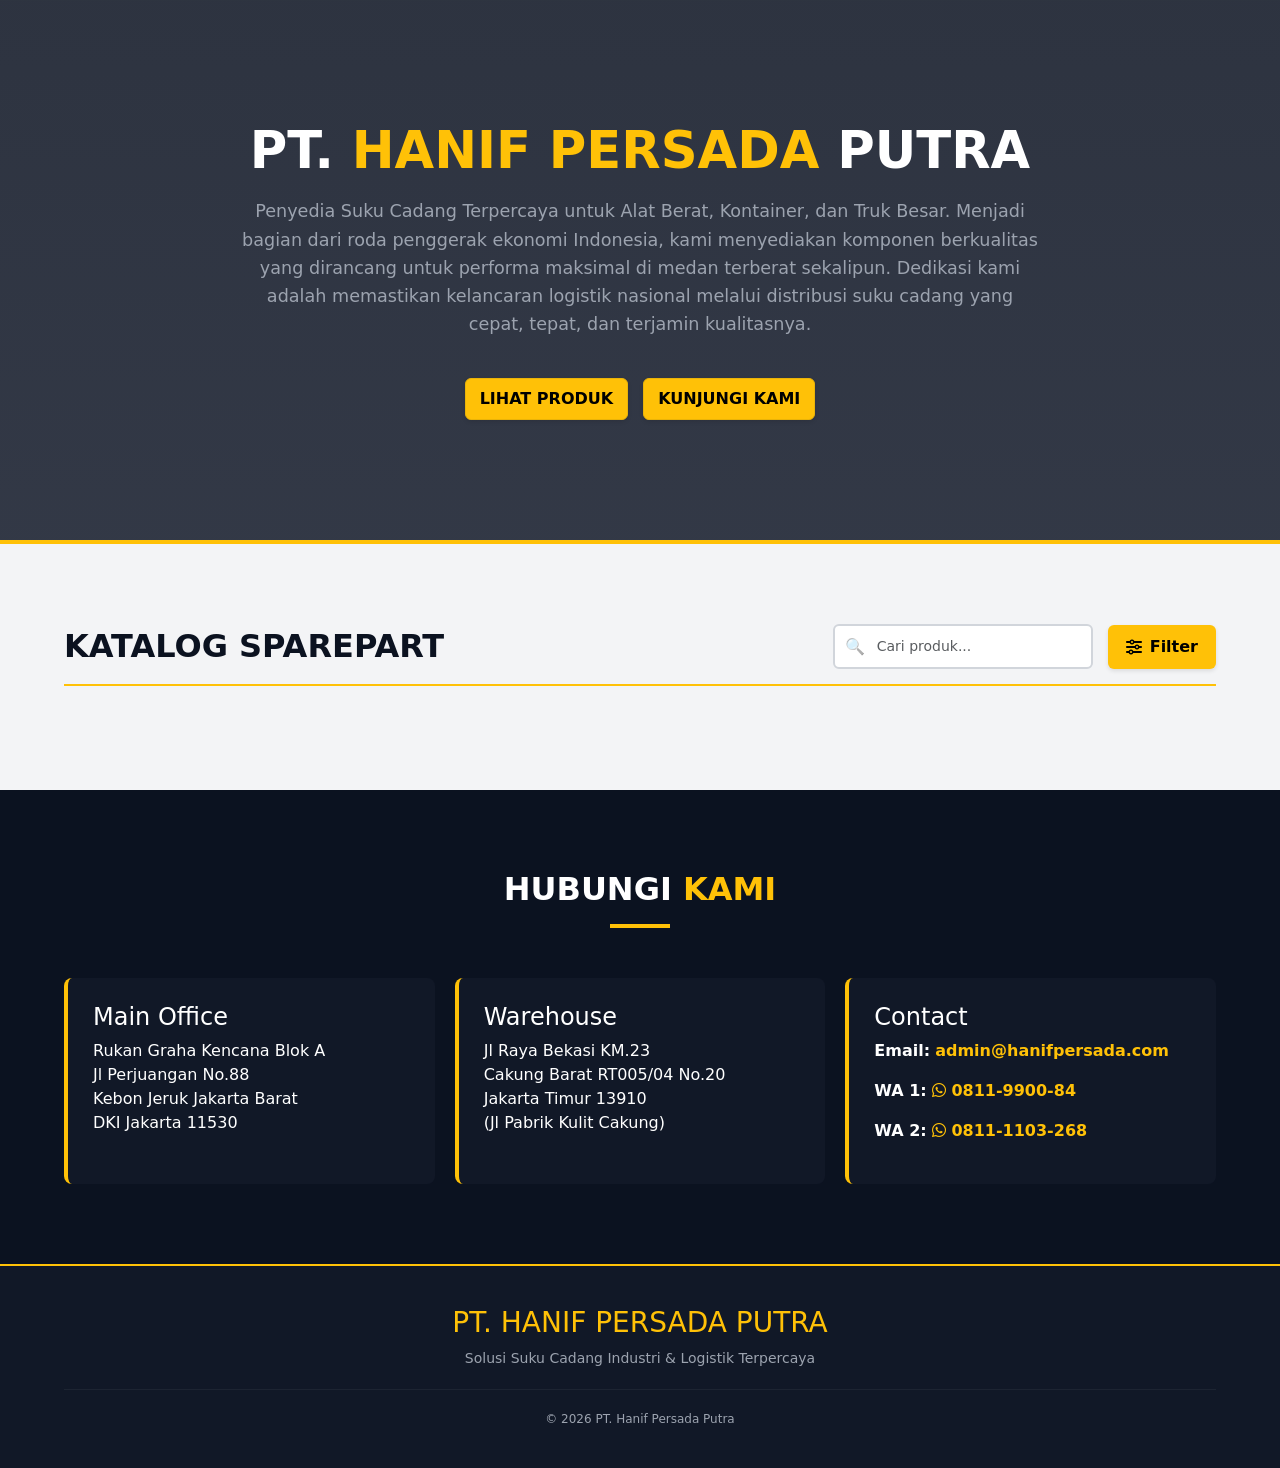
==== commit 1be87098: "hide navbar section" ====
--- a/index.html
+++ b/index.html
@@ -13,7 +13,7 @@
 </head>
 <body>
 
-<div id="navbar"></div>
+<div id="navbar" hidden></div>
 <div id="hero"></div>
 
 <section class="catalog-container" id="katalog">
--- a/assets/css/main.css
+++ b/assets/css/main.css
@@ -6,375 +6,43 @@
     --text-muted: #9ca3af;
 }
 
-/* RESET */
+/* ================= RESET ================= */
+* {
+    box-sizing: border-box;
+}
+
 body {
     margin: 0;
     background: #f3f4f6;
     font-family: system-ui, -apple-system, BlinkMacSystemFont;
 }
 
-/* Filter Icon */
-.filter-icon {
-    display: inline-block;
-    width: 16px;
-    height: 16px;
-    background-color: currentColor;
-    -webkit-mask: url("data:image/svg+xml,%3Csvg xmlns='http://www.w3.org/2000/svg' viewBox='0 0 16 16'%3E%3Cpath d='M1.5 1.5A.5.5 0 0 1 2 1h12a.5.5 0 0 1 .5.5v2a.5.5 0 0 1-.128.334L10 8.692V13.5a.5.5 0 0 1-.342.474l-3 1A.5.5 0 0 1 6 14.5V8.692L1.628 3.834A.5.5 0 0 1 1.5 3.5v-2z'/%3E%3C/svg%3E") no-repeat center;
-    -webkit-mask-size: contain;
-    mask: url("data:image/svg+xml,%3Csvg xmlns='http://www.w3.org/2000/svg' viewBox='0 0 16 16'%3E%3Cpath d='M1.5 1.5A.5.5 0 0 1 2 1h12a.5.5 0 0 1 .5.5v2a.5.5 0 0 1-.128.334L10 8.692V13.5a.5.5 0 0 1-.342.474l-3 1A.5.5 0 0 1 6 14.5V8.692L1.628 3.834A.5.5 0 0 1 1.5 3.5v-2z'/%3E%3C/svg%3E") no-repeat center;
-    mask-size: contain;
-}
-
-/* TOP INFO BAR */
-.top-bar {
+a {
+    text-decoration: none;
+}
+
+/* ================= TOP BAR ================= */
+.navbar {
     background: var(--primary-yellow);
     color: #000;
     font-size: 14px;
-    padding: 6px 24px;
+    padding: 8px 5%;
     display: flex;
     justify-content: space-between;
-}
-
-/* Catalog Header */
-.catalog-header {
-    display: flex;
-    justify-content: space-between;
-    align-items: center;
-    margin-bottom: 2rem;
-    flex-wrap: wrap;
-    gap: 1.5rem;
-    padding: 1rem 0;
-    border-bottom: 1px solid #1f2937;
-}
-
-.catalog-header h2 {
-    margin: 0;
-    font-size: 1.75rem;
-    color: var(--text-light);
-    font-weight: 700;
-    letter-spacing: -0.5px;
-}
-
-/* Search and Filter Components */
-.search-container {
-    flex: 1;
-    max-width: 600px;
-    position: relative;
-}
-
-.search-container input {
-    width: 100%;
-    padding: 0.7rem 3rem 0.7rem 1rem;
-    border: 2px solid #374151;
-    border-radius: 8px;
-    background-color: #1f2937;
-    color: #f3f4f6;
-    font-size: 0.95rem;
-    transition: all 0.3s ease;
-    background-image: url("data:image/svg+xml,%3Csvg xmlns='http://www.w3.org/2000/svg' class='h-5 w-5' fill='none' viewBox='0 0 24 24' stroke='%239ca3af'%3E%3Cpath stroke-linecap='round' stroke-linejoin='round' stroke-width='2' d='M21 21l-6-6m2-5a7 7 0 11-14 0 7 7 0 0114 0z' /%3E%3C/svg%3E");
-    background-repeat: no-repeat;
-    background-position: 1rem center;
-    background-size: 1.25rem;
-}
-
-.search-container input:focus {
-    outline: none;
-    border-color: var(--primary-yellow);
-    box-shadow: 0 0 0 3px rgba(251, 191, 36, 0.2);
-    background-color: white;
-}
-
-.search-container input::placeholder {
-    color: #6b7280;
-    font-weight: 400;
-    opacity: 1;
-}
-
-.btn-filter {
-    position: relative;
-    display: inline-flex;
-    align-items: center;
-    gap: 0.6rem;
-    background-color: var(--primary-yellow);
-    color: #1f2937;
-    border: none;
-    padding: 0.7rem 1.5rem;
-    border-radius: 8px;
+    align-items: center;
+}
+
+.navbar div:last-child a {
+    color: #000;
     font-weight: 600;
-    font-size: 0.95rem;
-    cursor: pointer;
-    transition: all 0.3s ease;
-    box-shadow: 0 2px 4px rgba(0, 0, 0, 0.1);
-}
-
-.filter-badge {
-    position: absolute;
-    top: -5px;
-    right: -5px;
-    background-color: #e53e3e;
-    color: white;
-    border-radius: 50%;
-    width: 18px;
-    height: 18px;
-    font-size: 10px;
-    display: flex;
-    align-items: center;
-    justify-content: center;
-    line-height: 1;
-}
-
-.btn-filter:hover {
-    background-color: #e6b800;
-    transform: translateY(-2px);
-    box-shadow: 0 4px 8px rgba(0, 0, 0, 0.15);
-}
-
-.btn-filter:active {
-    transform: translateY(0);
-    box-shadow: 0 2px 4px rgba(0, 0, 0, 0.1);
-}
-
-.btn-filter i {
-    font-size: 1rem;
-}
-
-@media (max-width: 768px) {
-    .catalog-header {
-        flex-direction: column;
-        align-items: stretch;
-        gap: 1.25rem;
-        padding: 1rem 0 1.5rem;
-    }
-    
-    .catalog-header h2 {
-        font-size: 1.5rem;
-        margin-bottom: 0.5rem;
-    }
-    
-    .search-container {
-        width: 100%;
-        max-width: 100%;
-    }
-    
-    .btn-filter {
-        width: 100%;
-        justify-content: center;
-        padding: 0.75rem 1.5rem;
-    }
-}
-
-/* SEARCH */
-.search-container {
-    display: flex;
-    flex: 1;
-    margin: 0 24px 0 0;
-    max-width: 600px;
-    min-width: 0;
-}
-
-@media (max-width: 768px) {
-    .search-container {
-        margin: 0;
-        width: 100%;
-        max-width: 100%;
-    }
-}
-
-.search-container input {
-    flex: 1;
-    padding: 12px 16px;
-    border-radius: 6px;
-    border: 2px solid #d1d5db;
-    color: #1f2937;
-    background-color: white;
-}
-
-.search-container button {
-    background: var(--primary-yellow);
-    color: #000;
-    font-weight: 700;
-    padding: 0 24px;
-    border: none;
-    border-radius: 0 6px 6px 0;
-}
-
-    .nav-links a:active {
-        background-color: rgba(255, 255, 255, 0.1);
-    }
-
-/* POPULAR */
-.popular {
-    background: #fff;
-    padding: 12px 24px;
-    border-bottom: 2px solid var(--primary-yellow);
-}
-
-.popular span {
-    font-weight: 600;
-}
-
-.popular a {
-    margin-left: 10px;
-    color: #374151;
+}
+
+.navbar div:last-child a:hover {
     text-decoration: underline;
 }
 
-/* PRODUCT CARD */
-.card {
-    border-radius: 10px;
-}
-
-.price {
-    color: #f97316;
-    font-weight: 700;
-}
-
-.badge-category {
-    display: inline-block;
-    background: #1f2937;
-    color: #facc15;
-    font-size: 11px;
-    font-weight: 700;
-    padding: 4px 8px;
-    border-radius: 4px;
-    margin-bottom: 6px;
-    text-transform: uppercase;
-    letter-spacing: 0.4px;
-}
-
-.btn-order {
-    background: var(--primary-yellow);
-    color: #000;
-    font-weight: 700;
-    text-decoration: none;
-    text-align: center;
-    display: inline-flex;
-    align-items: center;
-    justify-content: center;
-    border-radius: 6px;
-    border: 1px solid #eab308;
-    padding: 8px 12px;
-    transition: all 0.2s ease;
-}
-
-.btn-order:hover {
-    background: #eab308;
-    color: #000;
-    transform: translateY(-1px);
-}
-
-.card-footer .btn {
-    font-weight: 600;
-    border-radius: 8px;
-    text-transform: none !important;
-}
-
-/* LOADER */
-#loader {
-    color: #374151;
-    font-size: 14px;
-}
-
-.modal-content {
-    border-radius: 12px;
-}
-
-.modal-title {
-    font-weight: 600;
-}
-
-/* ===================== FILTER MODAL (THEMED) ===================== */
-.filter-modal .modal-content {
-    border-radius: 12px;
-    overflow: hidden;
-}
-
-/* Header */
-.filter-modal .modal-header {
-    background: linear-gradient(180deg, var(--dark-bg), var(--dark-bg-2));
-    border-bottom: 2px solid var(--primary-yellow);
-}
-
-.filter-modal .filter-header {
-  display: flex;
-  justify-content: space-between;
-  align-items: center;
-  padding: 14px 16px;
-  background: linear-gradient(
-          180deg,
-          var(--dark-bg),
-          var(--dark-bg-2)
-  );
-  border-bottom: 2px solid var(--primary-yellow);
-}
-
-.filter-modal .modal-title {
-    color: var(--text-light);
-    font-weight: 700;
-}
-
-/* Body */
-.filter-modal .modal-body {
-    padding: 16px;
-}
-
-.filter-modal label {
-    font-size: 12px;
-    font-weight: 600;
-    color: var(--text-muted);
-}
-
-/* Inputs */
-.filter-modal .form-control, .filter-modal .form-select {
-    border-radius: 6px;
-    border: 1px solid #d1d5db;
-    font-size: 13px;
-}
-
-.filter-modal .form-control:focus, .filter-modal .form-select:focus {
-    border-color: var(--primary-yellow);
-    box-shadow: 0 0 0 0.15rem rgba(255, 193, 7, 0.25);
-}
-
-/* Footer */
-.filter-modal .modal-footer {
-    padding: 12px 16px 16px;
-}
-
-.filter-modal .btn-apply-filter {
-    background: var(--primary-yellow);
-    color: #000;
-    font-weight: 700;
-    border-radius: 6px;
-    border: 1px solid #eab308;
-}
-
-.filter-modal .btn-apply-filter:hover {
-    background: #eab308;
-}
-
-/* Mobile fine-tune */
-@media (max-width: 576px) {
-    .filter-modal .modal-dialog {
-        margin: 12px;
-    }
-}
-
-/* COMPANY PROFILE */
-.company-header {
-    background: linear-gradient(
-            180deg,
-            var(--dark-bg),
-            var(--dark-bg-2)
-    );
-    border-bottom: 2px solid var(--primary-yellow);
-}
-
-.company-header h4 {
-    color: var(--text-light);
-}
-
-.hero-industrial {
+/* ================= HERO ================= */
+.hero {
     background:
             linear-gradient(rgba(11,18,32,.85), rgba(17,24,39,.85)),
             url('https://images.unsplash.com/photo-1586528116311-ad8dd3c8310d');
@@ -386,12 +54,13 @@
     border-bottom: 4px solid var(--primary-yellow);
 }
 
-.hero-industrial h1 {
+.hero h1 {
     font-size: clamp(2rem,5vw,3.2rem);
     font-weight: 800;
-}
-
-.hero-industrial span {
+    margin-bottom: 16px;
+}
+
+.hero span {
     color: var(--primary-yellow);
 }
 
@@ -403,27 +72,75 @@
     line-height: 1.6;
 }
 
-.hero-cta {
+.hero-btn {
     display: flex;
     justify-content: center;
-    align-items: center;
     gap: 15px;
     flex-wrap: wrap;
 }
 
-.btn-outline {
-    padding: 15px 35px;
-    border: 2px solid white;
-    color: white;
+/* ================= BUTTON ================= */
+.btn-order,
+.btn-filter {
     text-decoration: none;
-    text-align: center;
+    transition: .25s;
+}
+
+/* ORDER */
+.btn-order {
+    background: var(--primary-yellow);
+    color: #000;
+    font-weight: 700;
+    padding: 8px 14px;
+    border-radius: 6px;
+    border: 1px solid #eab308;
     display: inline-flex;
     align-items: center;
     justify-content: center;
+    box-shadow: 0 2px 4px rgba(0,0,0,.1);
+}
+
+/* FILTER */
+.btn-filter {
+    display: inline-flex;
+    align-items: center;
+    gap: 8px;
+    background: var(--primary-yellow);
+    color: #000;
+    font-weight: 700;
+    padding: 10px 18px;
     border-radius: 6px;
-    transition: all 0.2s ease;
-}
-
+    border: none;
+    cursor: pointer;
+    position: relative;
+    box-shadow: 0 2px 4px rgba(0,0,0,.1);
+}
+
+/* SHARED HOVER */
+.btn-order:hover,
+.btn-filter:hover {
+    background: #eab308;
+    transform: translateY(-2px);
+    box-shadow: 0 6px 12px rgba(0,0,0,.18);
+}
+
+/* BADGE */
+.filter-badge {
+    position: absolute;
+    top: -6px;
+    right: -6px;
+    width: 18px;
+    height: 18px;
+    background: #dc2626;
+    color: #fff;
+    border-radius: 50%;
+    font-size: 10px;
+    display: flex;
+    align-items: center;
+    justify-content: center;
+}
+
+/* ================= KATALOG ================= */
 .catalog-container {
     padding: 80px 5%;
     background: #f3f4f6;
@@ -438,33 +155,145 @@
     border-bottom: 2px solid var(--primary-yellow);
 }
 
-.company-section {
+.catalog-header h2 {
+    font-weight: 800;
+    color: var(--dark-bg);
+    margin: 0;
+}
+
+.catalog-header > div {
+    display: flex;
+    align-items: center;
+    gap: 15px;
+}
+
+/* SEARCH */
+.search-container {
+    position: relative;
+    width: 260px;
+}
+
+.search-container input {
+    width: 100%;
+    padding: 10px 14px 10px 42px;
+    border-radius: 6px;
+    border: 2px solid #d1d5db;
+    background: #fff;
+    font-size: 14px;
+}
+
+.search-container::before {
+    content: "🔍";
+    position: absolute;
+    left: 12px;
+    top: 50%;
+    transform: translateY(-50%);
+    opacity: .5;
+}
+
+/* ================= FILTER MODAL ================= */
+.filter-modal .modal-content {
+    border-radius: 12px;
+    overflow: hidden;
+}
+
+/* HEADER */
+.filter-modal .modal-header {
+    background: linear-gradient(180deg,var(--dark-bg),var(--dark-bg-2));
+    border-bottom: 2px solid var(--primary-yellow);
+}
+
+.filter-modal .modal-title {
+    color: var(--text-light);
+    font-weight: 700;
+}
+
+/* BODY */
+.filter-modal .modal-body {
+    padding: 16px;
+}
+
+.filter-modal label {
+    font-size: 12px;
+    font-weight: 600;
+    color: var(--text-muted);
+}
+
+/* INPUT */
+.filter-modal .form-control,
+.filter-modal .form-select {
+    border-radius: 6px;
+    border: 1px solid #d1d5db;
+    font-size: 13px;
+}
+
+.filter-modal .form-control:focus,
+.filter-modal .form-select:focus {
+    border-color: var(--primary-yellow);
+    box-shadow: 0 0 0 .15rem rgba(255,193,7,.25);
+}
+
+/* FOOTER MODAL */
+.filter-modal .modal-footer {
+    padding: 12px 16px 16px;
+}
+
+.filter-modal .btn-light {
+    font-weight: 600;
+}
+
+.filter-modal .btn-apply-filter {
+    background: var(--primary-yellow);
+    color: #000;
+    font-weight: 700;
+    border-radius: 6px;
+    border: 1px solid #eab308;
+    transition: .25s;
+}
+
+.filter-modal .btn-apply-filter:hover {
+    background: #eab308;
+    transform: translateY(-1px);
+}
+
+/* ================= CONTACT ================= */
+.contact-section {
     padding: 80px 5%;
     background: var(--dark-bg);
     color: white;
 }
 
-.company-title {
+.contact-header {
     text-align: center;
     margin-bottom: 50px;
 }
 
-.company-title h2 {
+.contact-header h2 {
     font-weight: 800;
     font-size: 2rem;
 }
 
-.company-title span {
+.contact-header h2 span {
     color: var(--primary-yellow);
 }
 
-.company-title .line {
+.contact-divider {
     width: 60px;
     height: 4px;
     background: var(--primary-yellow);
     margin: 15px auto;
 }
 
+.contact-section a {
+    color: var(--primary-yellow);
+    font-weight: 600;
+}
+
+.contact-section a:hover {
+    text-decoration: underline;
+}
+
+/* GRID */
 .info-grid {
     display: grid;
     grid-template-columns: repeat(auto-fit,minmax(300px,1fr));
@@ -478,14 +307,94 @@
     border-radius: 8px;
 }
 
-.info-card h4 {
+/* ================= FOOTER ================= */
+footer {
+    background: var(--dark-bg-2);
+    color: var(--text-light);
+    padding: 40px 5%;
+    border-top: 2px solid var(--primary-yellow);
+    text-align: center;
+}
+
+footer h3 {
     color: var(--primary-yellow);
-    margin-bottom: 12px;
-    text-transform: uppercase;
+}
+
+footer p,
+footer div {
+    color: var(--text-muted);
+}
+
+footer p {
     font-size: 14px;
-    letter-spacing: 1px;
-}
-
-#searchProduk {
-    padding-left: 2.75rem;
-}
+}
+
+footer div {
+    font-size: 12px;
+    border-top: 1px solid rgba(255,255,255,.05);
+    padding-top: 20px;
+    margin-top: 20px;
+}
+
+.site-footer {
+    background: var(--dark-bg-2);
+    color: var(--text-light);
+    padding: 40px 5%;
+    border-top: 2px solid var(--primary-yellow);
+    text-align: center;
+}
+
+.site-footer h3 {
+    color: var(--primary-yellow);
+}
+
+.site-footer p {
+    color: var(--text-muted);
+    font-size: 14px;
+}
+
+.site-footer .footer-copy {
+    font-size: 12px;
+    color: var(--text-muted);
+    border-top: 1px solid rgba(255,255,255,.05);
+    padding-top: 20px;
+    margin-top: 20px;
+}
+
+
+/* ================= MOBILE ================= */
+@media (max-width:768px){
+
+    .navbar {
+        flex-direction: column;
+        text-align: center;
+        gap: 6px;
+    }
+
+    .catalog-header {
+        flex-direction: column;
+        gap: 15px;
+    }
+
+    .catalog-header > div {
+        flex-direction: column;
+        width: 100%;
+    }
+
+    .search-container {
+        width: 100%;
+    }
+
+    .btn-filter {
+        width: 100%;
+        justify-content: center;
+    }
+
+    .info-grid {
+        grid-template-columns: 1fr;
+    }
+
+    .contact-section {
+        padding: 60px 24px;
+    }
+}
